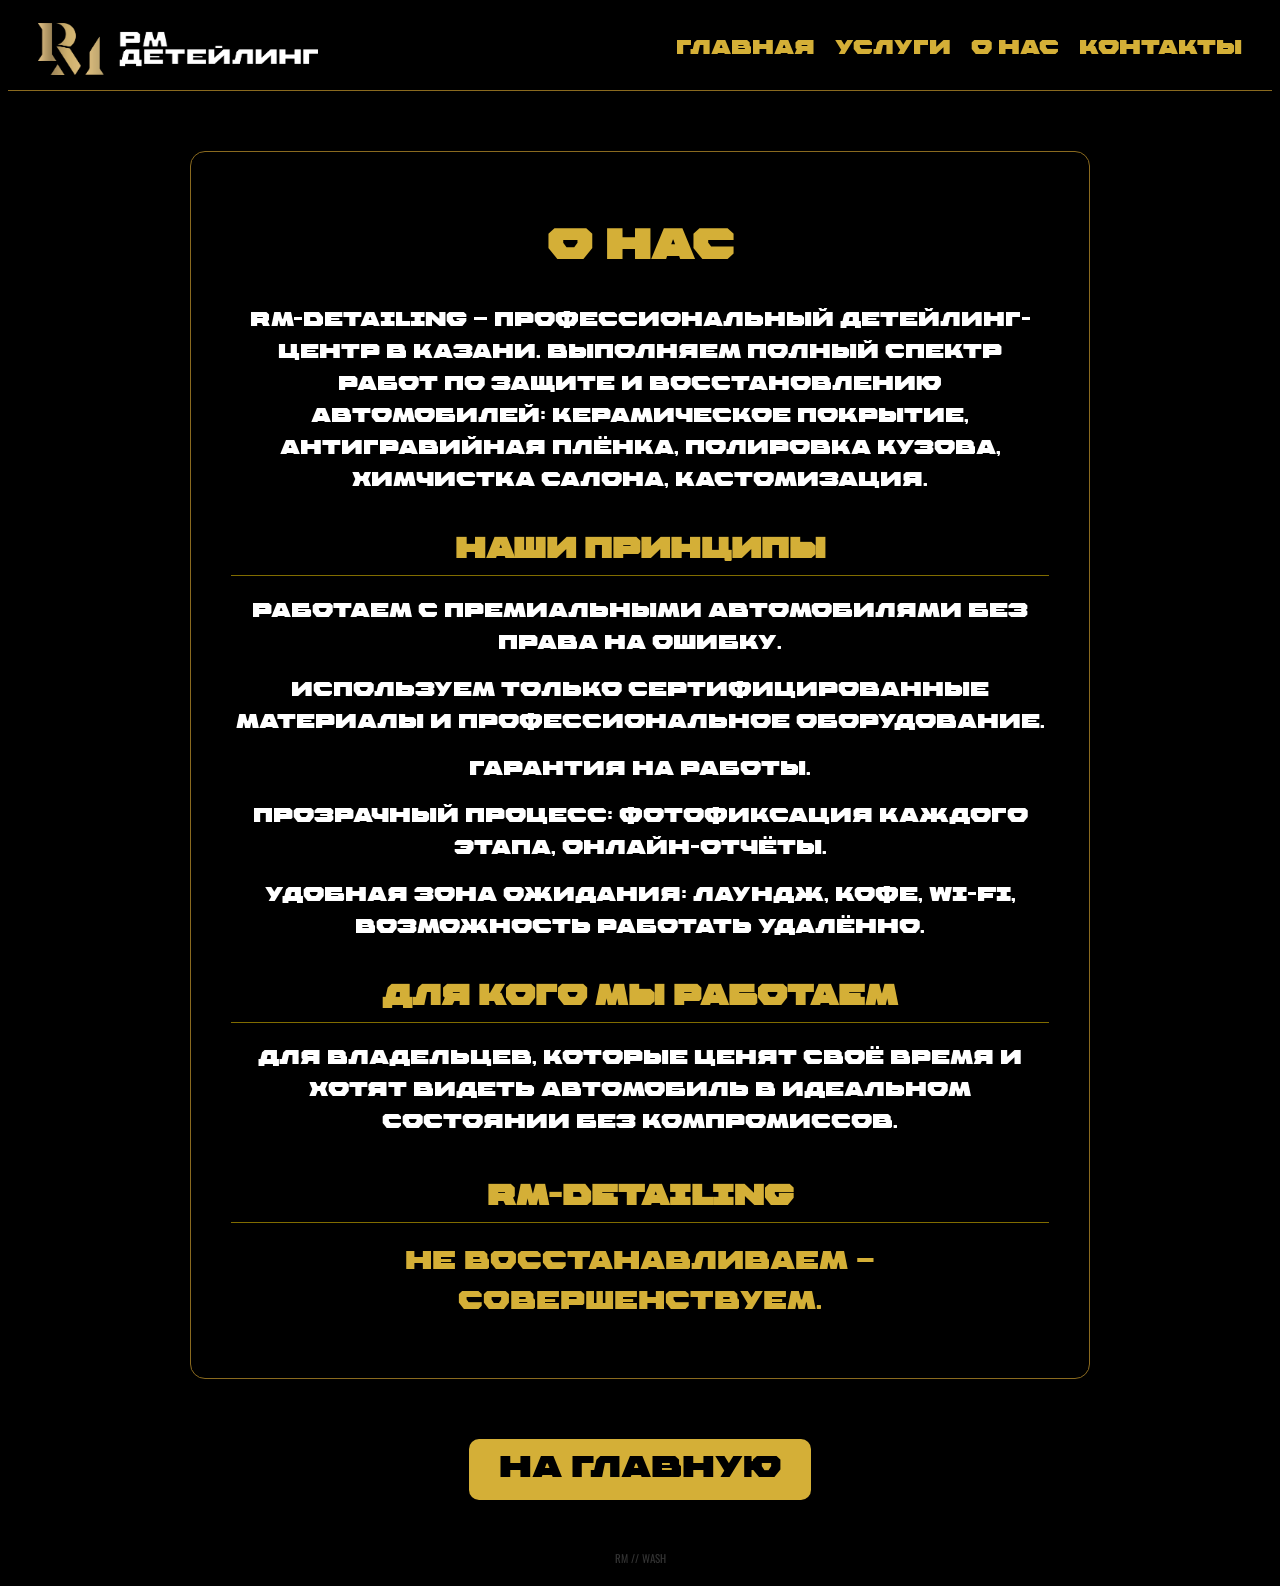
==== about.html @ 16b26a80 "Add files via upload" ====
<!DOCTYPE html>
<html>
    <head>
        <meta charset="UTF-8">
        <title>О нас — РМ детейлинг</title>
        <link rel="icon" type="image/png" sizes="32x32" href="./RM_fav.png">
        <link rel="stylesheet" href="style.css">
    </head>
    <body>
        <header>
            <div class="logo">
                <a href="./index.html">
                    <img src="RM_logo.png" alt="РМ детейлинг">
                </a>
            </div>
            <nav class="navigation">
                <a href="./index.html">Главная</a>
                <a href="./services.html">Услуги</a>
                <a href="./about.html">О нас</a>
                <a href="./contacts.html">Контакты</a>
            </nav>
        </header>
        <section class="about">
            <h2>О нас</h2>
            <p>RM-Detailing — профессиональный детейлинг-центр в Казани. Выполняем полный
                спектр работ по защите и восстановлению автомобилей: керамическое
                покрытие, антигравийная плёнка, полировка кузова, химчистка салона,
                кастомизация.
            </p>
            <h3>Наши принципы</h3>
            <p>Работаем с премиальными автомобилями без права на ошибку.</p>
            <p>Используем только сертифицированные материалы и профессиональное оборудование.</p>
            <p>Гарантия на работы.</p>
            <p>Прозрачный процесс: фотофиксация каждого этапа, онлайн-отчёты.</p>
            <p>Удобная зона ожидания: лаундж, кофе, Wi-Fi, возможность работать удалённо.</p>
            <h3>Для кого мы работаем</h3>
            <p>Для владельцев, которые ценят своё время и хотят видеть автомобиль
                в идеальном состоянии без компромиссов.</p>
            <h3>RM-Detailing</h3>
            <p>Не восстанавливаем — совершенствуем.</p>
        </section>
        <a class="button" href="./index.html">На главную</a>
        <a href="#" class="wash-button" onclick="startWash(); return false;">
            RM // WASH
        </a>

        <script src="./wash.js"></script>
    </body>
</html>
---- style.css ----
/*@import url('https://fonts.googleapis.com/css2?family=Roboto+Condensed:wght@400;500;600&display=swap');*/
/*@import url('https://fonts.googleapis.com/css2?family=Inter:wght@400;500;600&display=swap');*/

@font-face {
    font-family: "Fat Grot";
    src: url("./fixed.ttf") format("truetype");
    font-weight: 300;
    font-style: normal;
    font-display: swap;
}

@font-face {
    font-family: "Oswald";
    src: url("./Oswald.ttf");
    font-weight: 400;
    font-style: normal;
    font-display: swap;
}

@font-face {
    font-family: "Oswald";
    src: url("./OswaldBold.ttf") format("truetype");
    font-weight: 700;
    font-style: normal;
    font-display: swap;
}

* {
    box-sizing: border-box;
}

html {
    scroll-behavior: smooth;
}

body {
    background-color: black;
    color: #D4AF37;
    font-size: 30px;
    text-align: center;
    font-family: "Fat Grot", sans-serif;
    font-weight: 300;
}

/* =========================
   HEADER
========================= */

header {
    display: flex;
    align-items: center;
    justify-content: space-between;
    flex-direction: row;
    position: sticky;
    top: 0;
    z-index: 1000;
    background-color: black;
    border-bottom: 1px solid #8A6A1F;
    padding: 15px 30px;
}

.logo {
    text-align: left;
    order: 1;
}

.logo h1 {
    margin: 0;
}

.logo img {
    width: 280px;
    max-height: 80px;
    object-fit: contain;
    display: block;
}

.description {
    color: white;
    font-size: 20px;
}

/* =========================
   NAVIGATION
========================= */

.navigation {
    display: flex;
    justify-content: center;
    gap: 20px;
    order: 2;
}

.navigation a {
    position: relative;
    color: #D4AF37;
    text-decoration: none;
    font-size: 20px;
    font-weight: normal;
}

.navigation a::after {
    content: "";
    position: absolute;
    left: 0;
    bottom: 0;
    width: 0;
    height: 2px;
    background-color: #D4AF37;
    transition: 0.3s;
}

.navigation a:hover {
    color: white;
}

.navigation a:hover::after {
    width: 100%;
}

/* =========================
   HEADINGS
========================= */

h1 {
    color: #D4AF37;
    font-size: 50px;
    margin: 50px;
    border: 3px solid #8A6A1F;
}

h2 {
    color: #D4AF37;
}

/* =========================
   FIRM STYLE FONT
========================= */

h1,
h2,
h3,
.navigation a,
.button {
    font-family: "Fat Grot", sans-serif;
}

/* =========================
   TEXT
========================= */



/* =========================
   BUTTONS
========================= */

.button {
    display: inline-block;
    background-color: #D4AF37;
    color: black;
    padding: 15px 30px;
    border-radius: 10px;
    text-decoration: none;
    transition: 0.3s;
}

.button:hover {
    background-color: white;
    color: black;
    transform: scale(1.05);
}

/* =========================
   HERO
========================= */

.hero {
    padding: 100px 20px;
    margin: 30px auto 80px;
    max-width: 1100px;
}

.hero h2 {
    font-size: 56px;
    line-height: 1.1;
    margin-bottom: 20px;
    text-shadow: none;
}

.hero p {
    color: white;
    font-size: 22px;
    line-height: 1.5;
    margin-bottom: 40px;
}

/* =========================
   SERVICES CARDS
========================= */

.services-title {
    font-size: 42px;
    margin: 0 0 40px;
    text-shadow: none;
}

.cards {
    display: flex;
    gap: 20px;
    justify-content: center;
    align-items: center;
}

.card {
    margin: 10px 20px;
    padding: 20px;
    border: 2px solid #8A6A1F;
    border-radius: 12px;
    flex: 1;
    box-shadow: none;
    transition: 0.3s;
    background-color: #111;
}

.card:hover {
    transform: translateY(-5px);
    box-shadow: none;
}

.card img {
    width: 100%;
    height: 200px;
    object-fit: cover;
    border-radius: 8px;
    margin-bottom: 15px;
}

.card h2 {
    font-size: 30px;
    margin: 15px 0;
}

.card p {
    color: white;
    font-size: 18px;
    line-height: 1.5;
    font-family: "Oswald", sans-serif;
    font-weight: 400;
}

.price {
    color: #D4AF37;
    font-size: 27px;
    font-weight: 700;
    margin-top: 15px;
    text-shadow: 0 0 8px rgba(212, 175, 55, 0.35);
    font-family: "Oswald", sans-serif;
}

.card-button {
    display: inline-block;
    margin-top: 15px;
    padding: 10px 20px;
    border: 2px solid #8A6A1F;
    border-radius: 8px;
    color: #D4AF37;
    text-decoration: none;
    transition: 0.3s;
}

.card-button:hover {
    background-color: #D4AF37;
    color: black;
}

/* =========================
   ABOUT / CONTACTS
========================= */

.about,
.contacts {
    margin: 60px auto;
    padding: 40px;
    max-width: 900px;
    border: 1px solid #8A6A1F;
    border-radius: 15px;
    box-shadow: none;
}

.about h2,
.contacts h2 {
    font-size: 42px;
    margin-bottom: 35px;
}

.about h3 {
    color: #D4AF37;
    font-size: 28px;
    margin-top: 40px;
    margin-bottom: 20px;
    padding-bottom: 10px;
    border-bottom: 1px solid rgba(255, 215, 0, 0.5);
}

.about p,
.contacts p {
    color: white;
    font-size: 20px;
    line-height: 1.6;
    margin: 15px 0;
}

.contacts p {
    margin: 20px;
}

.about h3:last-of-type {
    margin-top: 45px;
}

.about h3:last-of-type + p {
    color: #D4AF37;
    font-size: 25px;
    font-weight: normal;
    text-shadow: none;
}

/* =========================
   SOCIAL BUTTONS
========================= */

.social-buttons {
    display: flex;
    justify-content: center;
    gap: 15px;
    margin: 30px auto;
    flex-wrap: wrap;
}

.social-buttons a {
    display: inline-block;
    padding: 12px 25px;
    border: 2px solid #8A6A1F;
    border-radius: 10px;
    color: #D4AF37;
    text-decoration: none;
    font-size: 20px;
    transition: 0.3s;
}

.social-buttons a:hover {
    background-color: #D4AF37;
    color: black;
    transform: translateY(-3px);
}

/* =========================
   SERVICES PAGE
========================= */

.services-page {
    max-width: 1500px;
    margin: 50px auto;
    padding: 0 20px 60px;
}

.services-page > h2 {
    text-align: center;
    color: #D4AF37;
    font-size: 46px;
    margin: 20px 0 45px;
    font-weight: normal;
}

.price-section {
    margin: 55px 0;
}

.price-section h3 {
    color: #D4AF37;
    font-size: 34px;
    font-weight: normal;
    margin: 0 0 18px;
    padding-bottom: 12px;
    border-bottom: 1px solid #8A6A1F;
}

.price-table-wrap {
    width: 100%;
    overflow-x: auto;
    border: 1px solid #8A6A1F;
    border-radius: 10px;
}

.price-table {
    width: 100%;
    min-width: 1400px;
    border-collapse: collapse;
    background: #050505;
}

.price-table th {
    color: #D4AF37;
    font-size: 23px;
    font-weight: normal;
    text-align: center;
    padding: 18px 12px;
    border-bottom: 1px solid #8A6A1F;
}

.price-table th:first-child {
    text-align: left;
    width: 42%;
}

.price-table td {
    color: white;
    font-size: 18px;
    line-height: 1.4;
    padding: 18px 12px;
    border-bottom: 1px solid rgba(212, 175, 55, 0.25);
    vertical-align: middle;
}

.price-table tr:last-child td {
    border-bottom: none;
}

.price-table td:first-child {
    color: #f0d77a;
}

.price-table .price {
    text-align: center;
    white-space: nowrap;
}

.note {
    display: block;
    color: #aaa;
    font-size: 15px;
    line-height: 1.4;
    margin-top: 6px;
    font-family: "Oswald", sans-serif;
    font-weight: 400;
}

.price-action {
    text-align: center;
    margin: 35px 0 10px;
}

.price-action .button {
    display: inline-block;
    text-decoration: none;
}

/* =========================
   SERVICES PREVIEW
========================= */

.services-preview {
    max-width: 1100px;
    margin: 80px auto;
    padding: 0 20px;
    text-align: center;
}

.services-preview h2 {
    color: #D4AF37;
    font-size: 40px;
    font-weight: normal;
    margin-bottom: 40px;
}

.preview-cards {
    display: flex;
    gap: 25px;
    justify-content: center;
}

.preview-card {
    flex: 1;
    max-width: 340px;
    padding: 30px 25px;
    border: 1px solid #8A6A1F;
    border-radius: 12px;
    background: #050505;
}

.preview-card h3 {
    color: #D4AF37;
    font-size: 27px;
    font-weight: normal;
    margin: 0 0 15px;
}

.preview-card p {
    color: white;
    font-size: 17px;
    line-height: 1.5;
    margin: 0;

}

.services-button {
    display: inline-block;
    margin-top: 40px;
    text-decoration: none;
}

/* =========================
   MOBILE
========================= */

@media (max-width: 700px) {

    body {
        font-size: 20px;
    }

    header {
        flex-direction: column;
        gap: 15px;
        padding: 15px;
    }

    .logo {
        align-items: center;
        text-align: center;
    }

    .logo img {
        width: 220px;
        max-height: 70px;
    }

    .description {
        margin: 5px 0;
    }

    .navigation {
        flex-wrap: wrap;
        gap: 15px;
    }

    .navigation a {
        font-size: 18px;
    }

    .hero {
        padding: 60px 15px;
        margin: 0 auto 50px;
    }

    .hero h2 {
        font-size: 34px;
        line-height: 1.15;
        margin-bottom: 20px;
    }

    .hero p {
        font-size: 19px;
        line-height: 1.5;
    }

    .button {
        padding: 12px 25px;
    }

    .button:hover {
        transform: scale(1.03);
    }

    .services-title {
        font-size: 34px;
        margin-bottom: 30px;
    }

    .cards {
        flex-direction: column;
        gap: 20px;
        padding: 0 15px;
    }

    .card {
        width: 100%;
        margin: 0;
    }

    .card img {
        height: 180px;
    }

    .card h2 {
        font-size: 28px;
    }

    .card p {
        font-size: 17px;
    }

    .card .price {
        font-size: 23px;
        font-weight: bold;
    }

    .about,
    .contacts {
        margin: 40px 15px;
        padding: 25px 20px;
        border-radius: 12px;
    }

    .about h2,
    .contacts h2 {
        font-size: 34px;
        margin-bottom: 25px;
    }

    .about h3 {
        font-size: 24px;
        margin-top: 30px;
        margin-bottom: 15px;
    }

    .about p,
    .contacts p {
        font-size: 17px;
        line-height: 1.5;
    }

    .about h3:last-of-type + p {
        font-size: 21px;
    }

    .social-buttons {
        flex-direction: column;
        align-items: center;
    }

    .social-buttons a {
        width: 80%;
    }

    /* Services page */

    .services-page {
        margin: 30px auto;
        padding: 0 12px 40px;
    }

    .services-page > h2 {
        font-size: 34px;
        margin-bottom: 30px;
    }

    .price-section {
        margin: 40px 0;
    }

    .price-section h3 {
        font-size: 27px;
    }

    .price-table-wrap {
        overflow-x: auto;
    }

    .price-table {
        min-width: 720px;
    }

    .price-table th,
    .price-table td {
        padding: 12px 9px;
        font-size: 14px;
    }

    .note {
        font-size: 12px;
    }

    /* Services preview */

    .services-preview {
        margin: 55px auto;
        padding: 0 15px;
    }

    .services-preview h2 {
        font-size: 32px;
        margin-bottom: 25px;
    }

    .preview-cards {
        flex-direction: column;
        align-items: center;
        gap: 15px;
    }

    .preview-card {
        max-width: 500px;
        width: 100%;
        padding: 25px 20px;
    }

    .preview-card h3 {
        font-size: 24px;
    }

    .preview-card p {
        font-size: 16px;
    }

    .services-button {
        width: 100%;
        max-width: 500px;
    }
}

/*ПОЧИНКА ШРИФТА*/

.test-y {
    font-family: "Fat Grot", sans-serif !important;
    font-weight: 300 !important;
    font-size: 50px;
}

/* СЕКРЕТНЫЙ РЕЖИМ МОЙКИ */

.wash-effect {
    position: fixed;
    inset: 0;
    z-index: 99999;
    pointer-events: none;
    background: white;
    transform: translateY(100%);
    transition: transform 0.8s ease;
}

.wash-effect::before,
.wash-effect::after {
    content: "";
    position: absolute;
    width: 300px;
    height: 300px;
    background: white;
    border-radius: 50%;
}

.wash-effect::before {
    top: -100px;
    left: 10%;
    box-shadow:
        250px 50px 0 white,
        500px -30px 0 white,
        750px 80px 0 white,
        1000px 0 0 white;
}

.wash-effect::after {
    bottom: -150px;
    right: 10%;
    box-shadow:
        -250px 50px 0 white,
        -500px -20px 0 white,
        -750px 60px 0 white;
}

.wash-active {
    transform: translateY(0);
}

.wash-finish {
    transform: translateY(-100%);
}
.wash-button {
    display: block;
    width: fit-content;
    margin: 50px auto 20px;
    color: #333;
    font-family: "Oswald", sans-serif;
    font-size: 11px;
    text-decoration: none;
    cursor: pointer;
    transition: 0.3s;
}

.wash-button:hover {
    color: #D4AF37;
}
.logo-shine {
    animation: logoShine 1.5s ease-in-out infinite;
}

@keyframes logoShine {
    0%, 100% {
        filter: brightness(1);
    }

    50% {
        filter: brightness(1.8) drop-shadow(0 0 12px #D4AF37);
    }
}
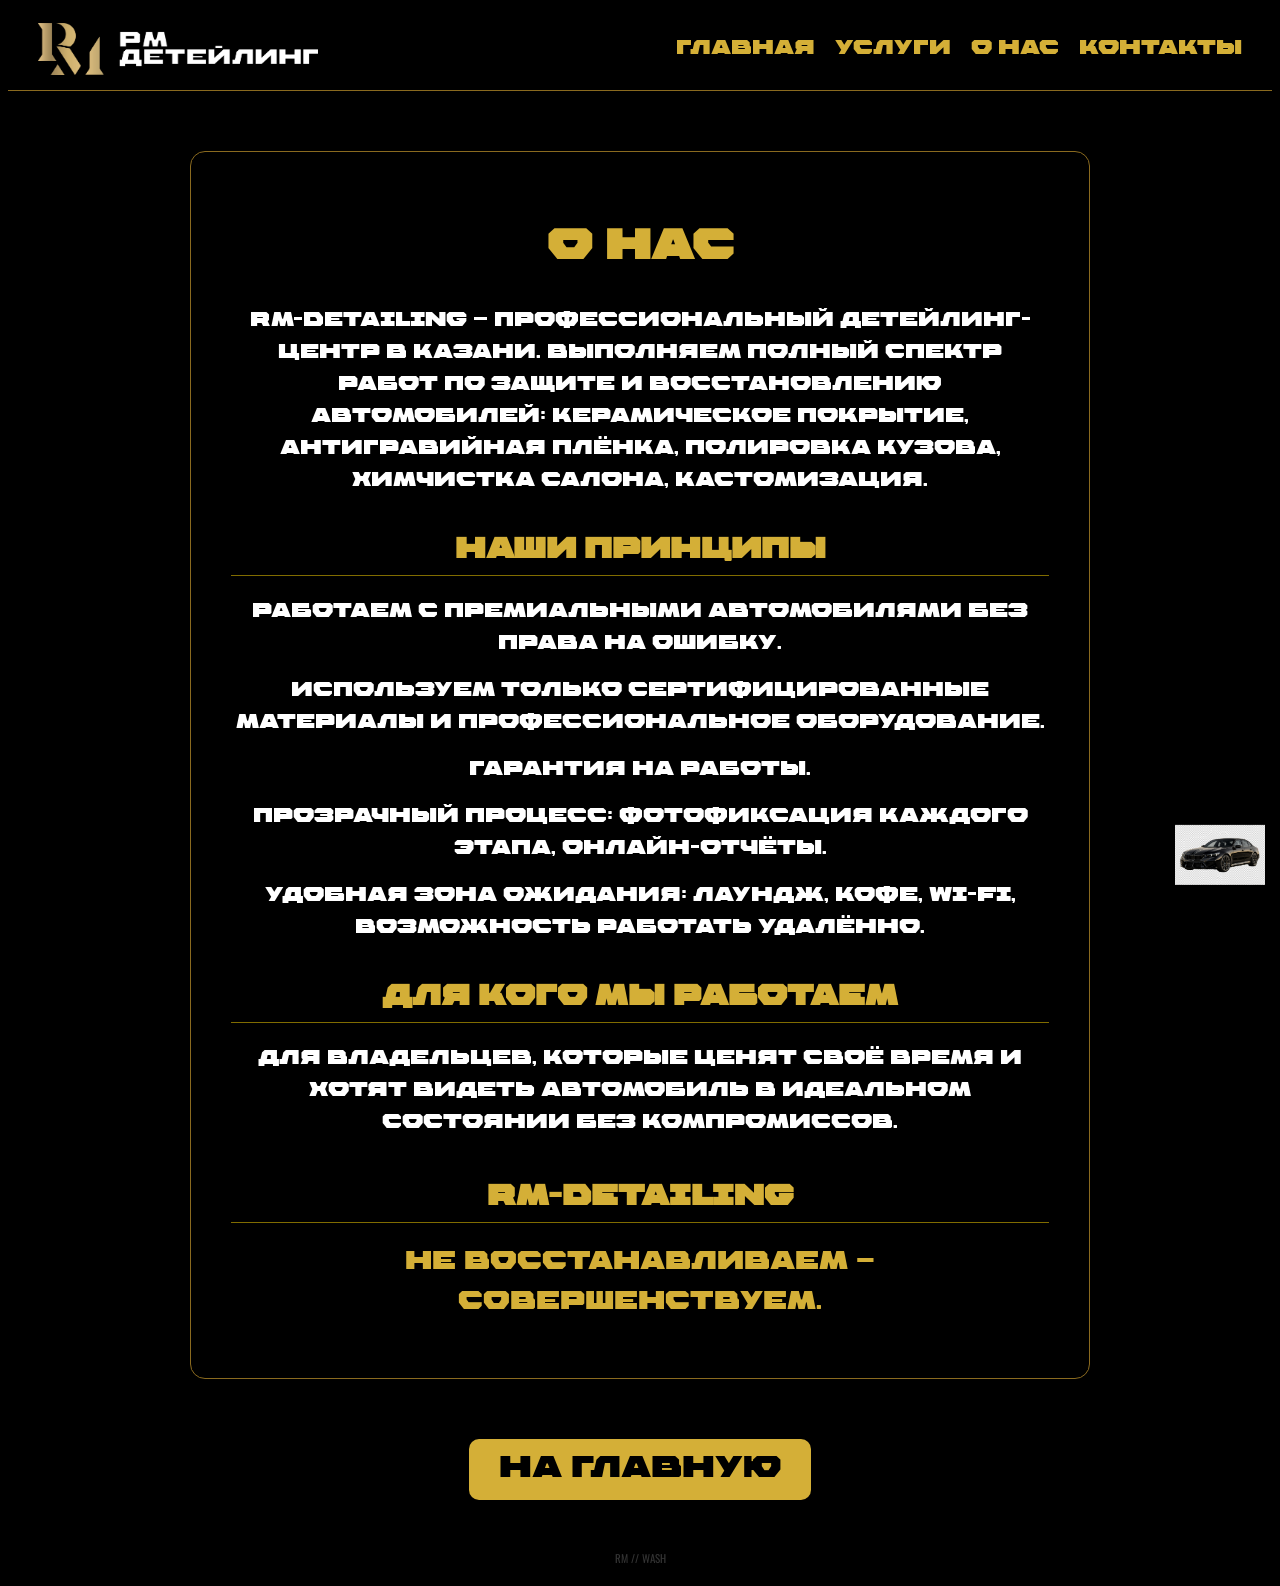
==== commit 5b8cab4a: "Add files via upload" ====
--- a/about.html
+++ b/about.html
@@ -45,5 +45,8 @@
         </a>
 
         <script src="./wash.js"></script>
+        <div class="secret-car" onclick="secretCarWash(this)">
+            <img src="./m5.png" alt="BMW M5">
+        </div>
     </body>
 </html>
--- a/style.css
+++ b/style.css
@@ -728,45 +728,45 @@
     font-size: 50px;
 }
 
-/* СЕКРЕТНЫЙ РЕЖИМ МОЙКИ */
+/* СЕКРЕТНАЯ МОЙКА */
 
 .wash-effect {
     position: fixed;
     inset: 0;
     z-index: 99999;
     pointer-events: none;
-    background: white;
-    transform: translateY(100%);
-    transition: transform 0.8s ease;
+    background: #e6e6e2;
+    transform: translateY(-100%);
+    transition: transform 0.25s ease-out;
 }
 
 .wash-effect::before,
 .wash-effect::after {
     content: "";
     position: absolute;
-    width: 300px;
-    height: 300px;
-    background: white;
+    width: 320px;
+    height: 320px;
+    background: #e6e6e2;
     border-radius: 50%;
 }
 
 .wash-effect::before {
-    top: -100px;
-    left: 10%;
+    top: -170px;
+    left: 5%;
     box-shadow:
-        250px 50px 0 white,
-        500px -30px 0 white,
-        750px 80px 0 white,
-        1000px 0 0 white;
+        280px 30px 0 #e6e6e2,
+        560px -20px 0 #e6e6e2,
+        840px 40px 0 #e6e6e2,
+        1120px -10px 0 #e6e6e2;
 }
 
 .wash-effect::after {
-    bottom: -150px;
-    right: 10%;
+    top: -190px;
+    right: 5%;
     box-shadow:
-        -250px 50px 0 white,
-        -500px -20px 0 white,
-        -750px 60px 0 white;
+        -280px 40px 0 #e6e6e2,
+        -560px 0 0 #e6e6e2,
+        -840px 50px 0 #e6e6e2;
 }
 
 .wash-active {
@@ -774,7 +774,8 @@
 }
 
 .wash-finish {
-    transform: translateY(-100%);
+    transform: translateY(100%);
+    transition: transform 0.35s ease-in;
 }
 .wash-button {
     display: block;
@@ -791,16 +792,87 @@
 .wash-button:hover {
     color: #D4AF37;
 }
-.logo-shine {
-    animation: logoShine 1.5s ease-in-out infinite;
-}
-
-@keyframes logoShine {
-    0%, 100% {
-        filter: brightness(1);
+.logo {
+    position: relative;
+    overflow: hidden;
+}
+
+.logo-shine::after {
+    content: "";
+    position: absolute;
+    top: -20%;
+    left: -50%;
+    width: 25%;
+    height: 140%;
+
+    background: linear-gradient(
+        90deg,
+        transparent,
+        rgba(255, 255, 255, 0.9),
+        transparent
+    );
+
+    transform: skewX(-20deg);
+    pointer-events: none;
+
+    animation: logoGlare 2s ease-in-out 2;
+}
+
+@keyframes logoGlare {
+    0% {
+        left: -50%;
+    }
+
+    100% {
+        left: 150%;
+    }
+}
+
+/* СЕКРЕТНАЯ МАШИНКА */
+
+.secret-car {
+    position: fixed;
+    right: 15px;
+    bottom: 15px;
+    z-index: 99998;
+    width: 90px;
+    cursor: pointer;
+    user-select: none;
+    transition: transform 0.2s;
+}
+
+.secret-car img {
+    display: block;
+    width: 100%;
+    height: auto;
+}
+
+.secret-car:hover {
+    transform: scale(1.08);
+}
+
+.secret-car.drive {
+    animation: carDrive 2s ease-in-out forwards;
+}
+
+@keyframes carDrive {
+    0% {
+        right: 15px;
+        transform: scaleX(1);
+    }
+
+    45% {
+        right: 50%;
+        transform: scaleX(1);
     }
 
     50% {
-        filter: brightness(1.8) drop-shadow(0 0 12px #D4AF37);
+        right: 50%;
+        transform: scaleX(-1);
+    }
+
+    100% {
+        right: 110%;
+        transform: scaleX(-1);
     }
 }
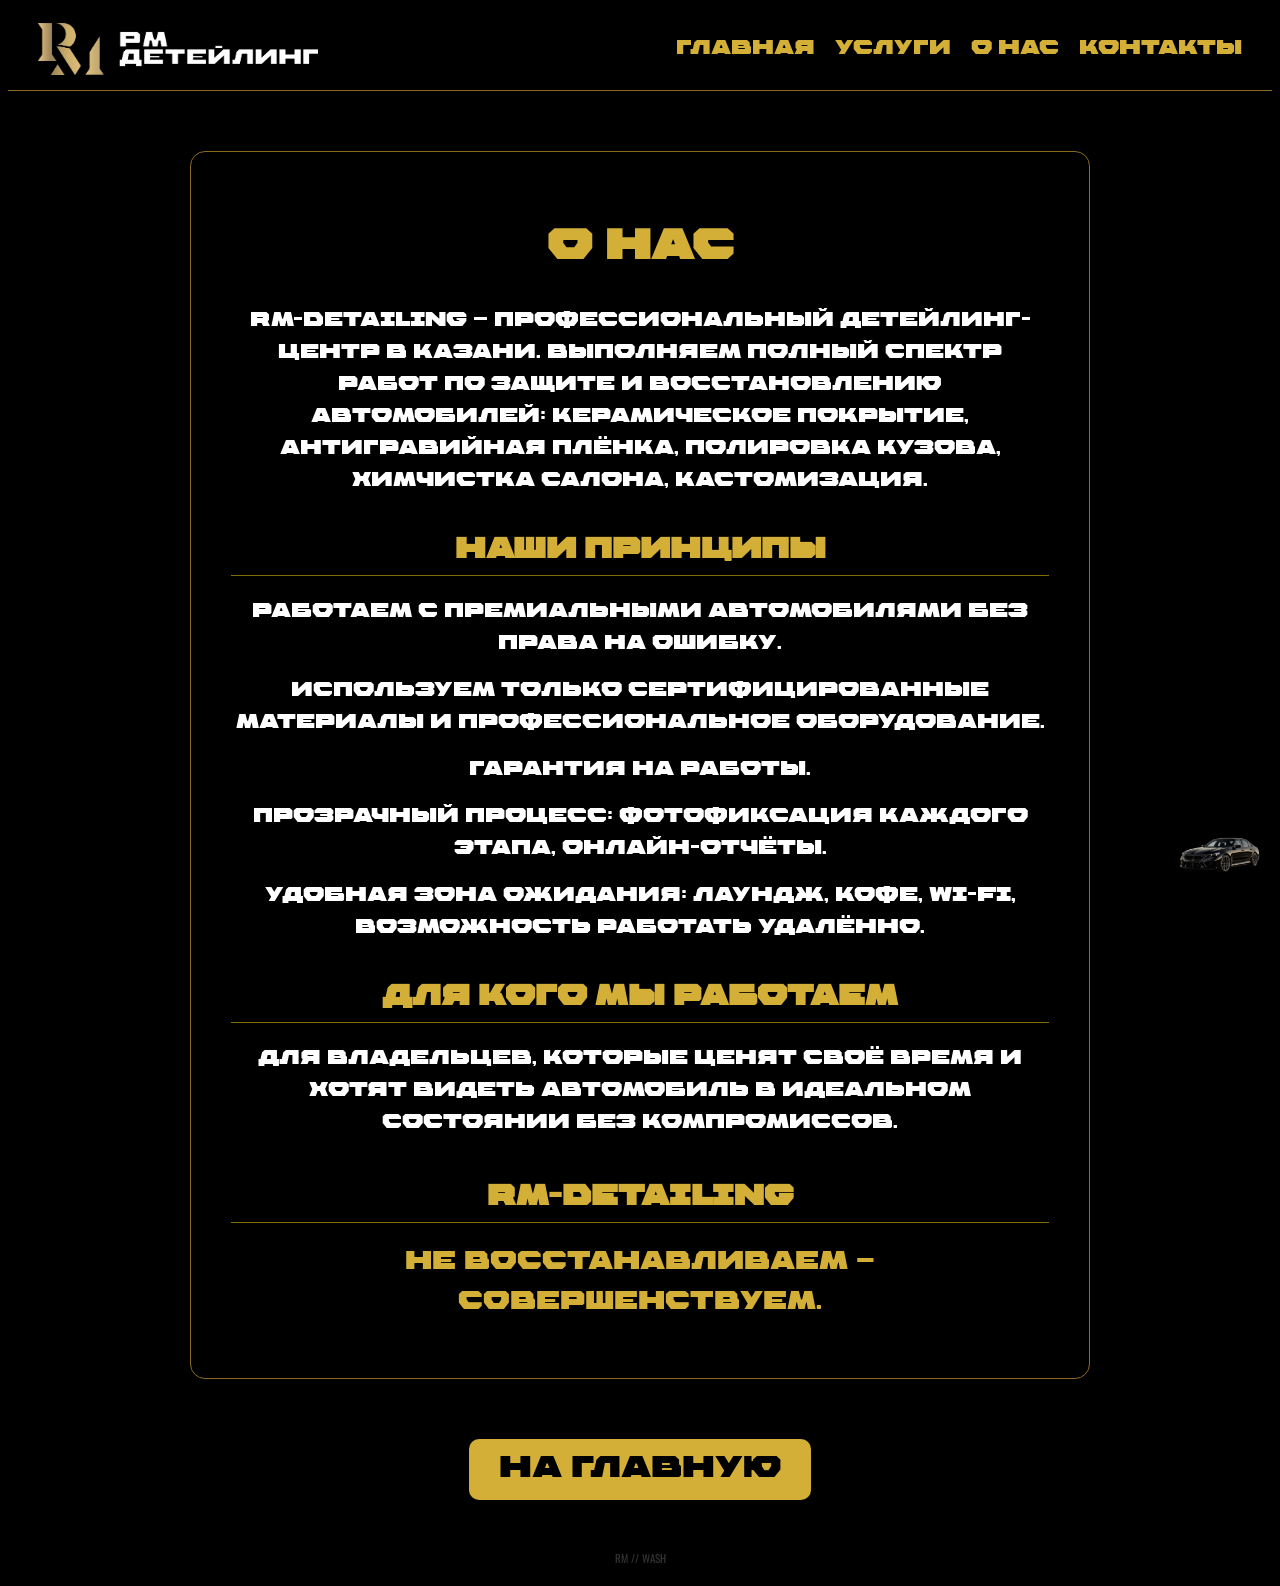
==== commit 5dc54320: "Add files via upload" ====
--- a/about.html
+++ b/about.html
@@ -7,6 +7,9 @@
         <link rel="stylesheet" href="style.css">
     </head>
     <body>
+        <div id="loader">
+            <img src="./RM_logo.png" alt="РМ детейлинг">
+        </div>
         <header>
             <div class="logo">
                 <a href="./index.html">
--- a/style.css
+++ b/style.css
@@ -875,4 +875,41 @@
         right: 110%;
         transform: scaleX(-1);
     }
+}
+
+/* ЗАГРУЗОЧНЫЙ ЭКРАН */
+
+#loader {
+    position: fixed;
+    inset: 0;
+    z-index: 100000;
+    background: black;
+    display: flex;
+    justify-content: center;
+    align-items: center;
+    opacity: 1;
+    transition: opacity 0.6s ease;
+}
+
+#loader img {
+    width: 280px;
+    max-width: 70%;
+    animation: loaderLogo 1.8s ease-in-out infinite;
+}
+
+#loader.hide {
+    opacity: 0;
+    pointer-events: none;
+}
+
+@keyframes loaderLogo {
+    0%, 100% {
+        opacity: 0.65;
+        transform: scale(0.96);
+    }
+
+    50% {
+        opacity: 1;
+        transform: scale(1);
+    }
 }
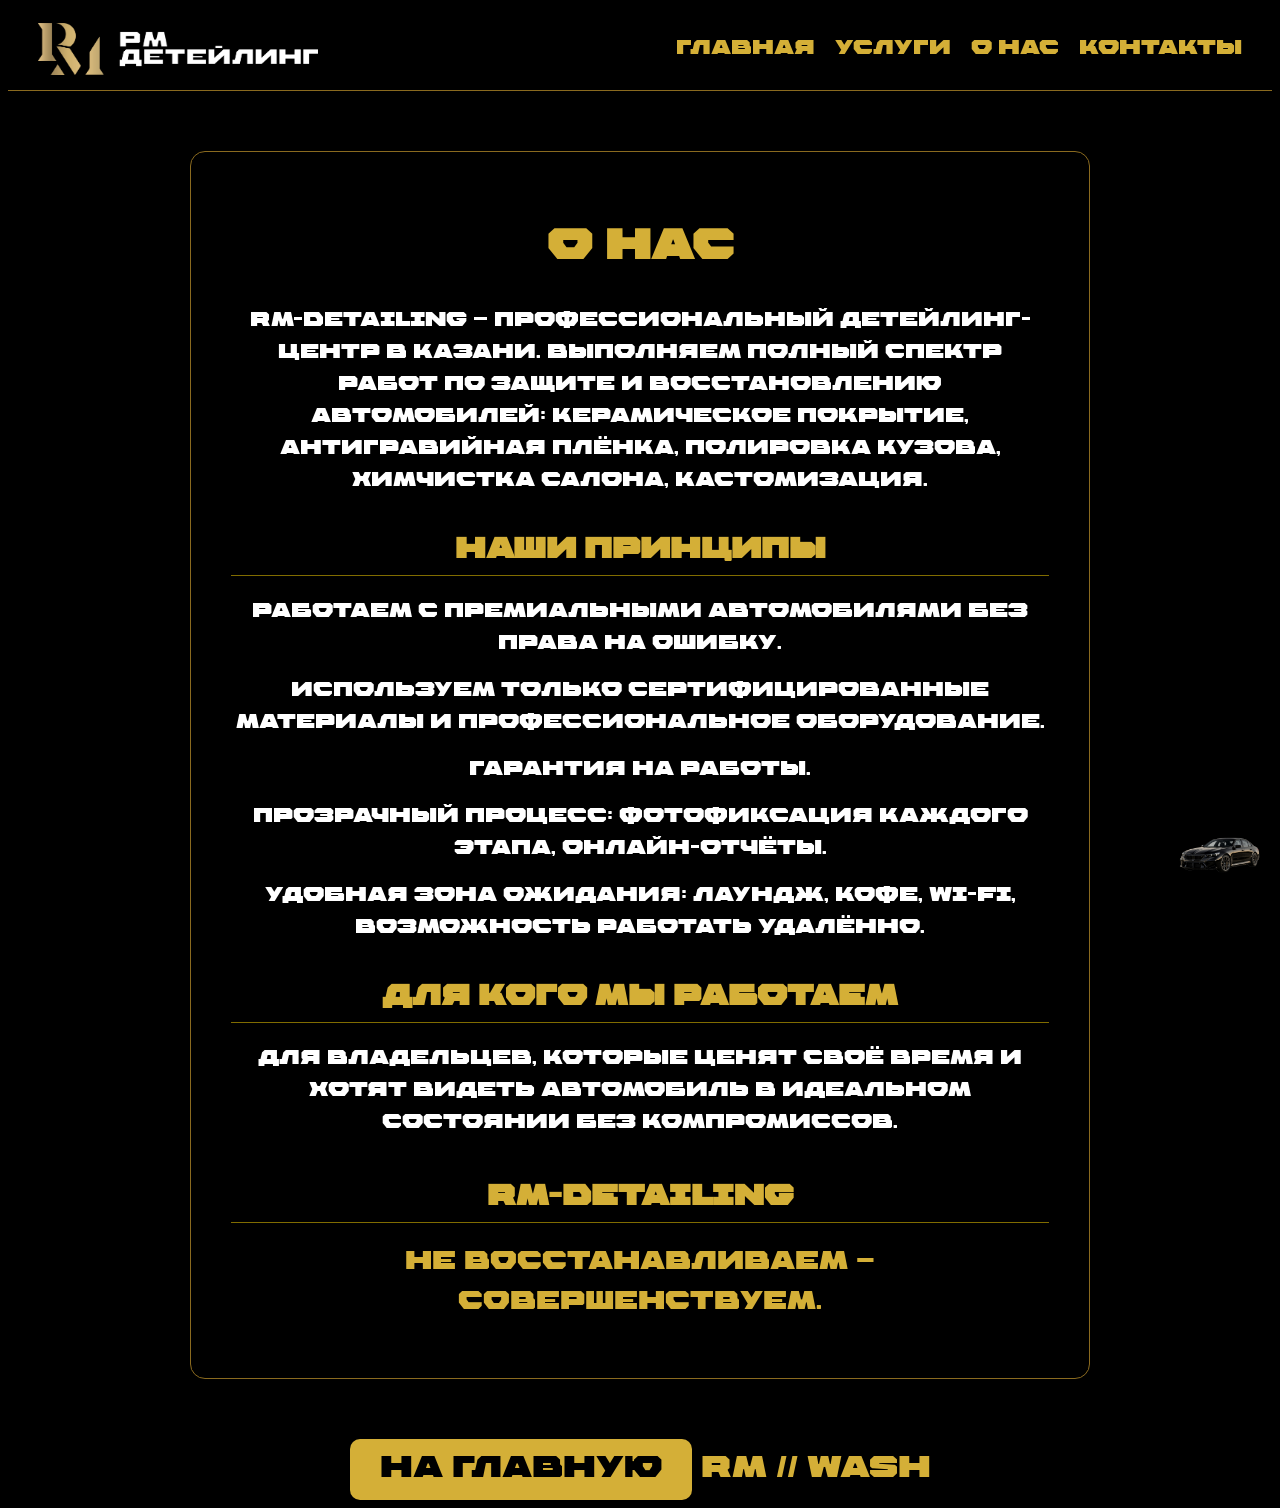
==== commit a167d7d5: "Add files via upload" ====
--- a/about.html
+++ b/about.html
@@ -2,6 +2,7 @@
 <html>
     <head>
         <meta charset="UTF-8">
+        <meta name="viewport" content="width=device-width, initial-scale=1.0">
         <title>О нас — РМ детейлинг</title>
         <link rel="icon" type="image/png" sizes="32x32" href="./RM_fav.png">
         <link rel="stylesheet" href="style.css">
@@ -43,10 +44,7 @@
             <p>Не восстанавливаем — совершенствуем.</p>
         </section>
         <a class="button" href="./index.html">На главную</a>
-        <a href="#" class="wash-button" onclick="startWash(); return false;">
             RM // WASH
-        </a>
-
         <script src="./wash.js"></script>
         <div class="secret-car" onclick="secretCarWash(this)">
             <img src="./m5.png" alt="BMW M5">
--- a/style.css
+++ b/style.css
@@ -510,20 +510,19 @@
     text-decoration: none;
 }
 
-/* =========================
-   MOBILE
-========================= */
+/*MOBILE*/
 
 @media (max-width: 700px) {
 
     body {
-        font-size: 20px;
+        font-size: 18px;
+        overflow-x: hidden;
     }
 
     header {
         flex-direction: column;
-        gap: 15px;
-        padding: 15px;
+        gap: 12px;
+        padding: 12px 15px;
     }
 
     .logo {
@@ -532,55 +531,69 @@
     }
 
     .logo img {
-        width: 220px;
-        max-height: 70px;
+        width: 200px;
+        max-height: 65px;
     }
 
     .description {
-        margin: 5px 0;
+        margin: 4px 0;
+        font-size: 16px;
     }
 
     .navigation {
         flex-wrap: wrap;
-        gap: 15px;
+        justify-content: center;
+        gap: 10px 15px;
     }
 
     .navigation a {
-        font-size: 18px;
-    }
+        font-size: 17px;
+    }
+
+    /* Главный экран */
 
     .hero {
-        padding: 60px 15px;
-        margin: 0 auto 50px;
+        width: 100%;
+        padding: 45px 15px;
+        margin: 0 auto 40px;
     }
 
     .hero h2 {
-        font-size: 34px;
-        line-height: 1.15;
-        margin-bottom: 20px;
-    }
+        font-size: 24px;
+        line-height: 1.2;
+        margin-bottom: 18px;
+    }
+
+    /*.hero-main-word {
+    font-size: 19px;
+    }*/
 
     .hero p {
-        font-size: 19px;
-        line-height: 1.5;
+        font-size: 16px;
+        line-height: 1.45;
+        margin-left: auto;
+        margin-right: auto;
     }
 
     .button {
-        padding: 12px 25px;
+        padding: 11px 22px;
+        font-size: 17px;
     }
 
     .button:hover {
         transform: scale(1.03);
     }
 
+    /* Услуги */
+
     .services-title {
-        font-size: 34px;
-        margin-bottom: 30px;
+        font-size: 30px;
+        margin-bottom: 25px;
     }
 
     .cards {
         flex-direction: column;
-        gap: 20px;
+        gap: 18px;
         padding: 0 15px;
     }
 
@@ -590,49 +603,51 @@
     }
 
     .card img {
-        height: 180px;
+        height: 170px;
     }
 
     .card h2 {
-        font-size: 28px;
+        font-size: 26px;
     }
 
     .card p {
-        font-size: 17px;
+        font-size: 16px;
     }
 
     .card .price {
-        font-size: 23px;
+        font-size: 21px;
         font-weight: bold;
     }
+
+    /* О нас / Контакты */
 
     .about,
     .contacts {
-        margin: 40px 15px;
-        padding: 25px 20px;
+        margin: 35px 15px;
+        padding: 22px 18px;
         border-radius: 12px;
     }
 
     .about h2,
     .contacts h2 {
-        font-size: 34px;
-        margin-bottom: 25px;
+        font-size: 30px;
+        margin-bottom: 22px;
     }
 
     .about h3 {
-        font-size: 24px;
-        margin-top: 30px;
-        margin-bottom: 15px;
+        font-size: 22px;
+        margin-top: 25px;
+        margin-bottom: 12px;
     }
 
     .about p,
     .contacts p {
-        font-size: 17px;
+        font-size: 16px;
         line-height: 1.5;
     }
 
     .about h3:last-of-type + p {
-        font-size: 21px;
+        font-size: 19px;
     }
 
     .social-buttons {
@@ -647,25 +662,26 @@
     /* Services page */
 
     .services-page {
-        margin: 30px auto;
-        padding: 0 12px 40px;
+        margin: 25px auto;
+        padding: 0 10px 35px;
     }
 
     .services-page > h2 {
-        font-size: 34px;
-        margin-bottom: 30px;
+        font-size: 30px;
+        margin-bottom: 25px;
     }
 
     .price-section {
-        margin: 40px 0;
+        margin: 35px 0;
     }
 
     .price-section h3 {
-        font-size: 27px;
+        font-size: 25px;
     }
 
     .price-table-wrap {
         overflow-x: auto;
+        max-width: 100%;
     }
 
     .price-table {
@@ -674,7 +690,7 @@
 
     .price-table th,
     .price-table td {
-        padding: 12px 9px;
+        padding: 11px 8px;
         font-size: 14px;
     }
 
@@ -685,13 +701,13 @@
     /* Services preview */
 
     .services-preview {
-        margin: 55px auto;
+        margin: 45px auto;
         padding: 0 15px;
     }
 
     .services-preview h2 {
-        font-size: 32px;
-        margin-bottom: 25px;
+        font-size: 29px;
+        margin-bottom: 22px;
     }
 
     .preview-cards {
@@ -703,15 +719,16 @@
     .preview-card {
         max-width: 500px;
         width: 100%;
-        padding: 25px 20px;
+        padding: 22px 18px;
     }
 
     .preview-card h3 {
-        font-size: 24px;
+        font-size: 22px;
     }
 
     .preview-card p {
-        font-size: 16px;
+        font-size: 15px;
+        line-height: 1.45;
     }
 
     .services-button {
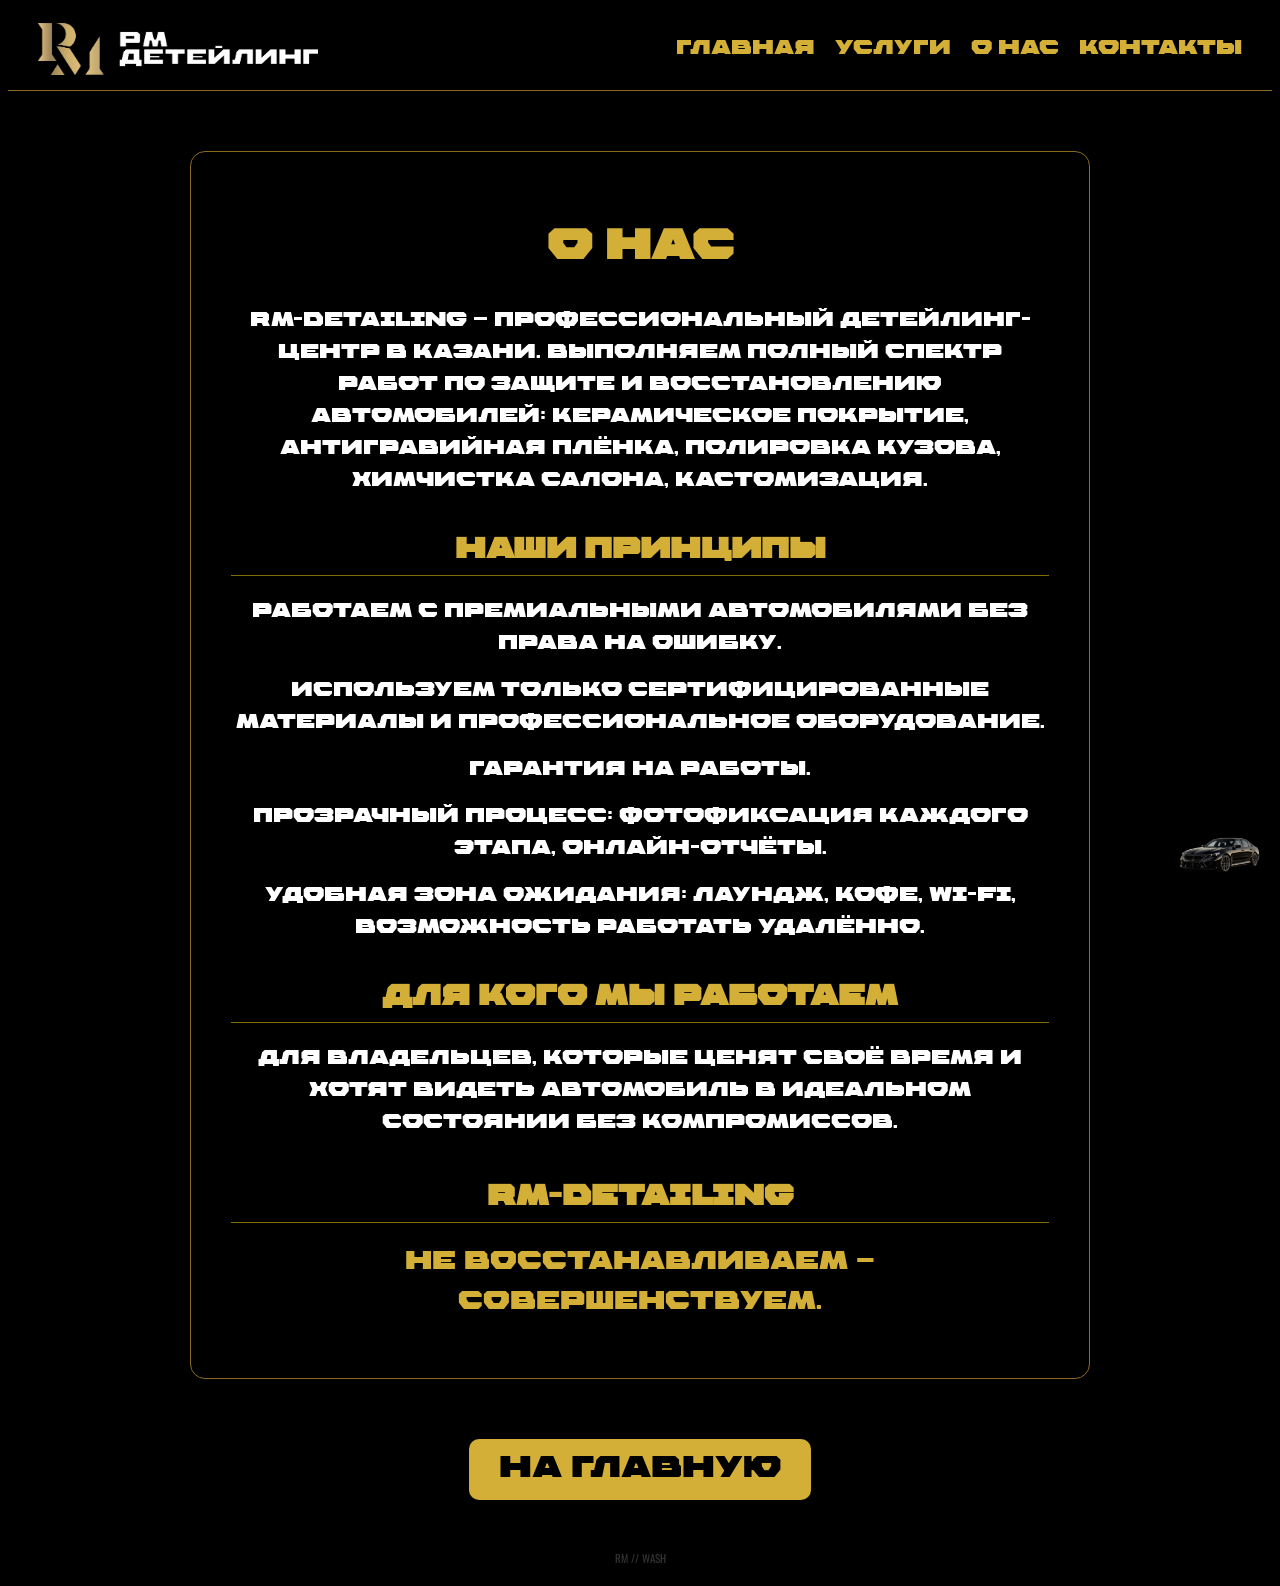
==== commit 7cb17264: "Add files via upload" ====
--- a/about.html
+++ b/about.html
@@ -44,7 +44,10 @@
             <p>Не восстанавливаем — совершенствуем.</p>
         </section>
         <a class="button" href="./index.html">На главную</a>
+        <a href="#" class="wash-button" onclick="startWash(); return false;">
             RM // WASH
+        </a>
+
         <script src="./wash.js"></script>
         <div class="secret-car" onclick="secretCarWash(this)">
             <img src="./m5.png" alt="BMW M5">
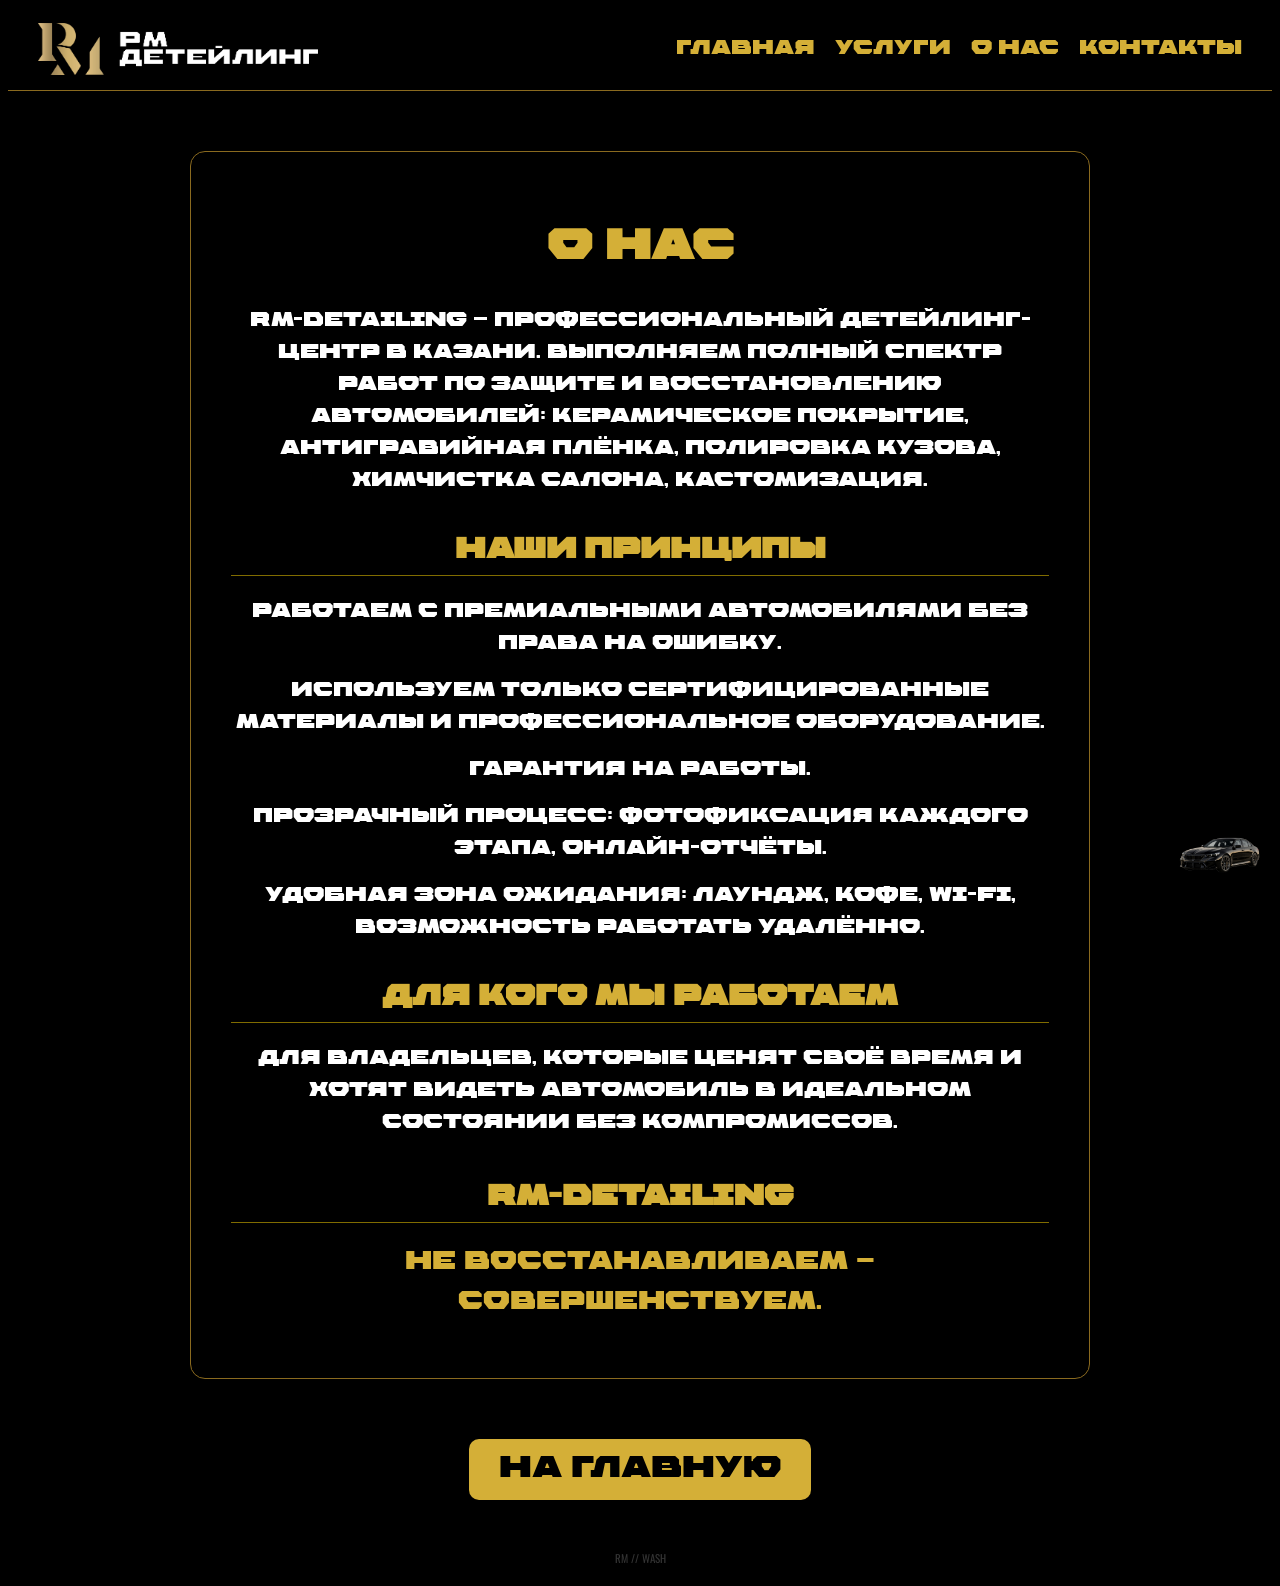
==== commit 2fa81b81: "Add files via upload" ====
--- a/about.html
+++ b/about.html
@@ -1,12 +1,16 @@
 <!DOCTYPE html>
 <html>
-    <head>
-        <meta charset="UTF-8">
-        <meta name="viewport" content="width=device-width, initial-scale=1.0">
-        <title>О нас — РМ детейлинг</title>
-        <link rel="icon" type="image/png" sizes="32x32" href="./RM_fav.png">
-        <link rel="stylesheet" href="style.css">
-    </head>
+<head>
+    <meta charset="UTF-8">
+    <meta name="viewport" content="width=device-width, initial-scale=1.0">
+
+    <title>О РМ детейлинг — детейлинг-студия в Казани</title>
+
+    <meta name="description" content="РМ детейлинг — детейлинг-студия в Казани. Узнайте о нашей студии, подходе к работе и уходе за автомобилями.">
+
+    <link rel="icon" type="image/png" sizes="32x32" href="./RM_fav.png">
+    <link rel="stylesheet" href="style.css">
+</head>
     <body>
         <div id="loader">
             <img src="./RM_logo.png" alt="РМ детейлинг">
@@ -49,6 +53,7 @@
         </a>
 
         <script src="./wash.js"></script>
+        <script src="./loader.js"></script>
         <div class="secret-car" onclick="secretCarWash(this)">
             <img src="./m5.png" alt="BMW M5">
         </div>
--- a/style.css
+++ b/style.css
@@ -51,7 +51,7 @@
     align-items: center;
     justify-content: space-between;
     flex-direction: row;
-    position: sticky;
+    position: static;
     top: 0;
     z-index: 1000;
     background-color: black;
@@ -315,6 +315,10 @@
     margin: 20px;
 }
 
+.contacts a {
+    white-space: nowrap;
+}
+
 .about h3:last-of-type {
     margin-top: 45px;
 }
@@ -645,6 +649,11 @@
         font-size: 16px;
         line-height: 1.5;
     }
+
+    .contacts a {
+    white-space: nowrap;
+    font-size: 18px;
+}
 
     .about h3:last-of-type + p {
         font-size: 19px;
